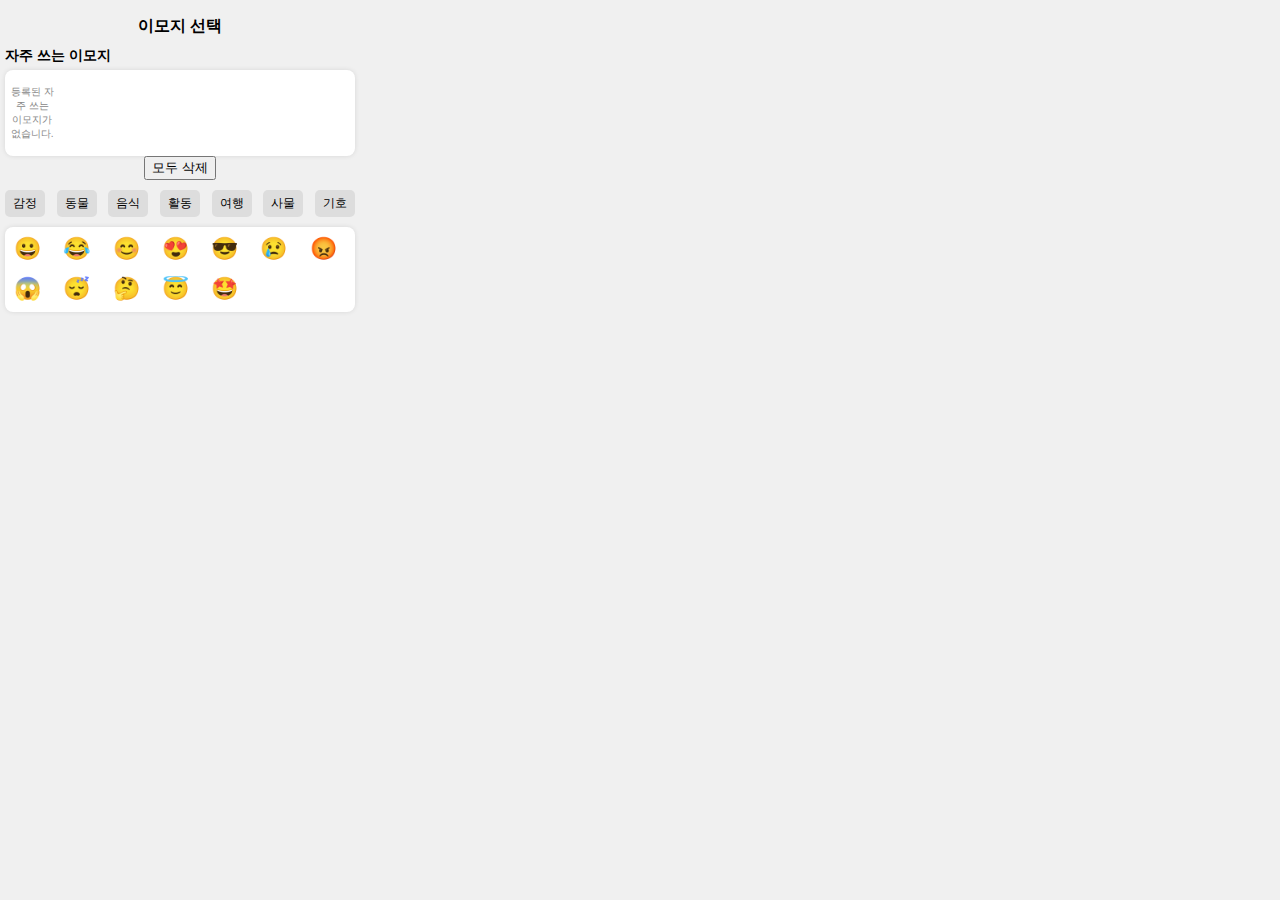
==== index.html @ 8e3b3f69 "Update index.html" ====
<!DOCTYPE html>
<html lang="ko">
<head>
    <meta charset="UTF-8">
    <meta name="viewport" content="width=device-width, initial-scale=1.0">
    <title>이모지 선택</title>
    <link rel="stylesheet" href="styles.css">
</head>
<body>
    <h1>이모지 선택</h1>
    <div id="frequent-title" class="title">자주 쓰는 이모지</div>
    <div id="frequent-emojis" class="emoji-container"></div>
    <button id="clear-frequent" class="clear-button">모두 삭제</button>
    <div class="tabs">
        <div class="tab" data-category="smileys">감정</div>
        <div class="tab" data-category="animals">동물</div>
        <div class="tab" data-category="food">음식</div>
        <div class="tab" data-category="activities">활동</div>
        <div class="tab" data-category="travel">여행</div>
        <div class="tab" data-category="objects">사물</div>
        <div class="tab" data-category="symbols">기호</div>
    </div>
    <div id="emoji-container" class="emoji-container"></div>
    <div id="toast" class="toast">이모지가 클립보드에 복사되었습니다!</div>
    <script src="emoji.js"></script>
    <script src="popup.js"></script>
</body>
</html>
---- styles.css ----
body {
    font-family: Arial, sans-serif;
    padding: 5px;
    text-align: center;
    background-color: #f0f0f0;
    margin: 0;
    width: 350px;
}

h1 {
    font-size: 16px;
    margin-bottom: 10px;
}

.title {
    font-size: 14px;
    font-weight: bold;
    margin-top: 10px;
    margin-bottom: 5px;
    text-align: left;
}

.tabs {
    display: flex;
    justify-content: space-between;
    margin-top: 10px;
    margin-bottom: 10px;
}

.tab {
    cursor: pointer;
    padding: 5px 8px;
    background-color: #ddd;
    border-radius: 5px;
    transition: background-color 0.2s;
    font-size: 12px;
}

.tab:hover {
    background-color: #bbb;
}

.tab.active {
    background-color: #bbb;
}

.emoji-container {
    display: grid;
    grid-template-columns: repeat(7, 1fr);
    gap: 5px;
    max-height: 200px;
    overflow-y: auto;
    padding: 5px;
    background-color: #fff;
    border-radius: 8px;
    box-shadow: 0 0 5px rgba(0, 0, 0, 0.1);
}

.emoji {
    font-size: 22px;
    cursor: pointer;
    display: flex;
    align-items: center;
    justify-content: center;
    width: 35px;
    height: 35px;
    transition: transform 0.2s;
}

.emoji:hover {
    transform: scale(1.2);
}

/* 자주 쓰는 이모지가 없을 때 */
.no-frequent {
    font-size: 10px;
    color: #888;
    margin: 10px 0;
}

/* 토스트 메시지 스타일 */
.toast {
    visibility: hidden;
    min-width: 200px;
    background-color: #333;
    color: #fff;
    text-align: center;
    border-radius: 4px;
    padding: 10px;
    position: fixed;
    z-index: 1;
    bottom: 30px;
    left: 50%;
    transform: translateX(-50%);
    font-size: 14px;
}

.toast.show {
    visibility: visible;
    animation: fadein 0.5s, fadeout 0.5s 2.5s;
}

@keyframes fadein {
    from {bottom: 0; opacity: 0;}
    to {bottom: 30px; opacity: 1;}
}

@keyframes fadeout {
    from {bottom: 30px; opacity: 1;}
    to {bottom: 0; opacity: 0;}
}
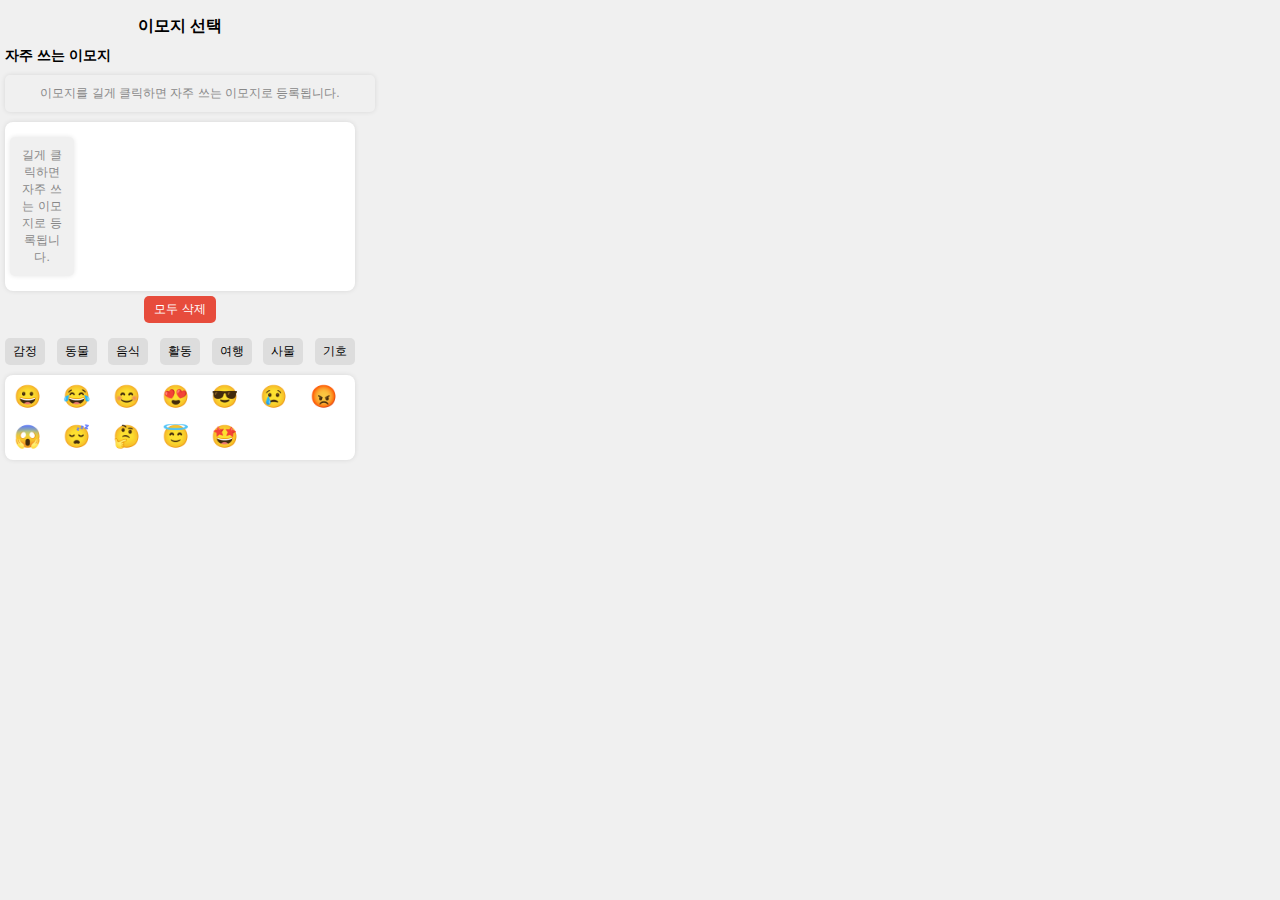
==== commit 203e7b06: "Update index.html" ====
--- a/index.html
+++ b/index.html
@@ -9,6 +9,7 @@
 <body>
     <h1>이모지 선택</h1>
     <div id="frequent-title" class="title">자주 쓰는 이모지</div>
+    <div id="no-frequent-message" class="no-frequent">이모지를 길게 클릭하면 자주 쓰는 이모지로 등록됩니다.</div>
     <div id="frequent-emojis" class="emoji-container"></div>
     <button id="clear-frequent" class="clear-button">모두 삭제</button>
     <div class="tabs">
--- a/styles.css
+++ b/styles.css
@@ -18,6 +18,22 @@
     margin-top: 10px;
     margin-bottom: 5px;
     text-align: left;
+}
+
+.clear-button {
+    background-color: #e74c3c;
+    color: white;
+    border: none;
+    padding: 5px 10px;
+    border-radius: 5px;
+    margin: 5px 0;
+    cursor: pointer;
+    font-size: 12px;
+    transition: background-color 0.3s;
+}
+
+.clear-button:hover {
+    background-color: #c0392b;
 }
 
 .tabs {
@@ -71,14 +87,23 @@
     transform: scale(1.2);
 }
 
-/* 자주 쓰는 이모지가 없을 때 */
+/* 자주 쓰는 이모지가 없을 때 메시지 스타일 */
 .no-frequent {
-    font-size: 10px;
+    font-size: 12px;
     color: #888;
     margin: 10px 0;
+    text-align: center;
+    width: 100%;
+    display: flex;
+    justify-content: center;
+    align-items: center;
+    padding: 10px;
+    background-color: #f0f0f0;
+    border-radius: 5px;
+    box-shadow: 0 0 5px rgba(0, 0, 0, 0.1);
 }
 
-/* 토스트 메시지 스타일 */
+
 .toast {
     visibility: hidden;
     min-width: 200px;
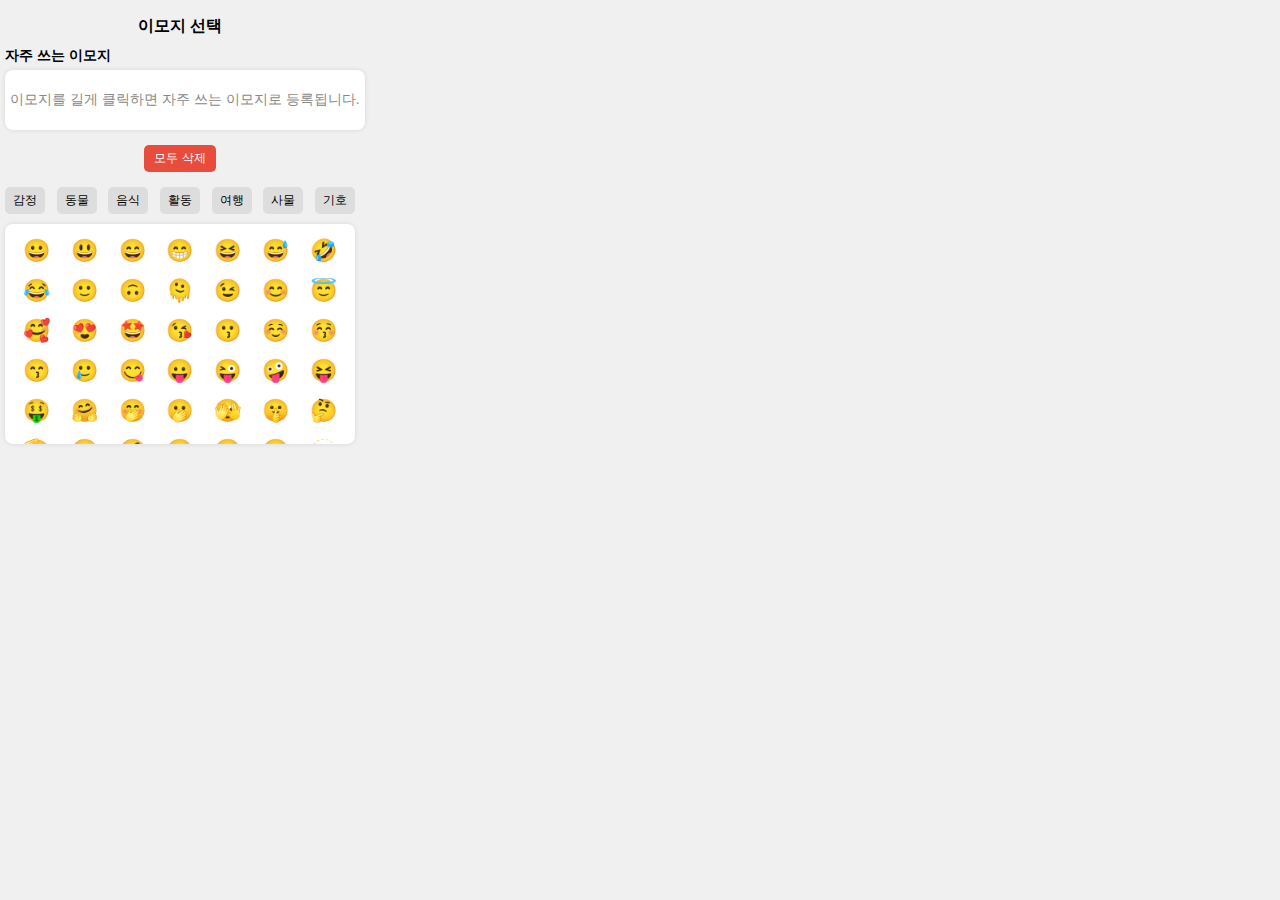
==== commit c5e29c26: "Update index.html" ====
--- a/index.html
+++ b/index.html
@@ -3,7 +3,7 @@
 <head>
     <meta charset="UTF-8">
     <meta name="viewport" content="width=device-width, initial-scale=1.0">
-    <title>이모지 선택</title>
+    <title>Quick-moji</title>
     <link rel="stylesheet" href="styles.css">
 </head>
 <body>
--- a/styles.css
+++ b/styles.css
@@ -66,11 +66,33 @@
     gap: 5px;
     max-height: 200px;
     overflow-y: auto;
-    padding: 5px;
+    padding: 10px;
     background-color: #fff;
     border-radius: 8px;
     box-shadow: 0 0 5px rgba(0, 0, 0, 0.1);
+    margin-bottom: 10px;
+    align-items: center;
+    justify-items: center;
 }
+
+/* 자주 쓰는 이모지가 없을 때 메시지 스타일 */
+/* no-frequent 클래스가 div 요소에 적용되도록 명시도 높이기 */
+div#no-frequent-message.no-frequent {
+    display: flex; /* flex를 설정 */
+    align-items: center; /* 수직 중앙 정렬 */
+    justify-content: center; /* 수평 중앙 정렬 */
+    height: 50px;
+    font-size: 14px;
+    color: #888;
+    background-color: #fff;
+    border-radius: 8px;
+    box-shadow: 0 0 5px rgba(0, 0, 0, 0.1);
+    margin-bottom: 10px;
+    padding: 5px;
+    width: 100%;
+    flex-direction: row; /* flex 방향을 명확하게 설정 */
+}
+
 
 .emoji {
     font-size: 22px;
@@ -87,25 +109,9 @@
     transform: scale(1.2);
 }
 
-/* 자주 쓰는 이모지가 없을 때 메시지 스타일 */
-.no-frequent {
-    font-size: 12px;
-    color: #888;
-    margin: 10px 0;
-    text-align: center;
-    width: 100%;
-    display: flex;
-    justify-content: center;
-    align-items: center;
-    padding: 10px;
-    background-color: #f0f0f0;
-    border-radius: 5px;
-    box-shadow: 0 0 5px rgba(0, 0, 0, 0.1);
-}
-
-
+/* 토스트 메시지 스타일 */
 .toast {
-    visibility: hidden;
+    visibility: hidden; /* 기본적으로 숨김 */
     min-width: 200px;
     background-color: #333;
     color: #fff;
@@ -118,11 +124,14 @@
     left: 50%;
     transform: translateX(-50%);
     font-size: 14px;
+    transition: opacity 0.5s ease-in-out, visibility 0s linear 0.5s;
+    opacity: 0;
 }
 
 .toast.show {
     visibility: visible;
-    animation: fadein 0.5s, fadeout 0.5s 2.5s;
+    opacity: 1;
+    transition: opacity 0.5s ease-in-out;
 }
 
 @keyframes fadein {
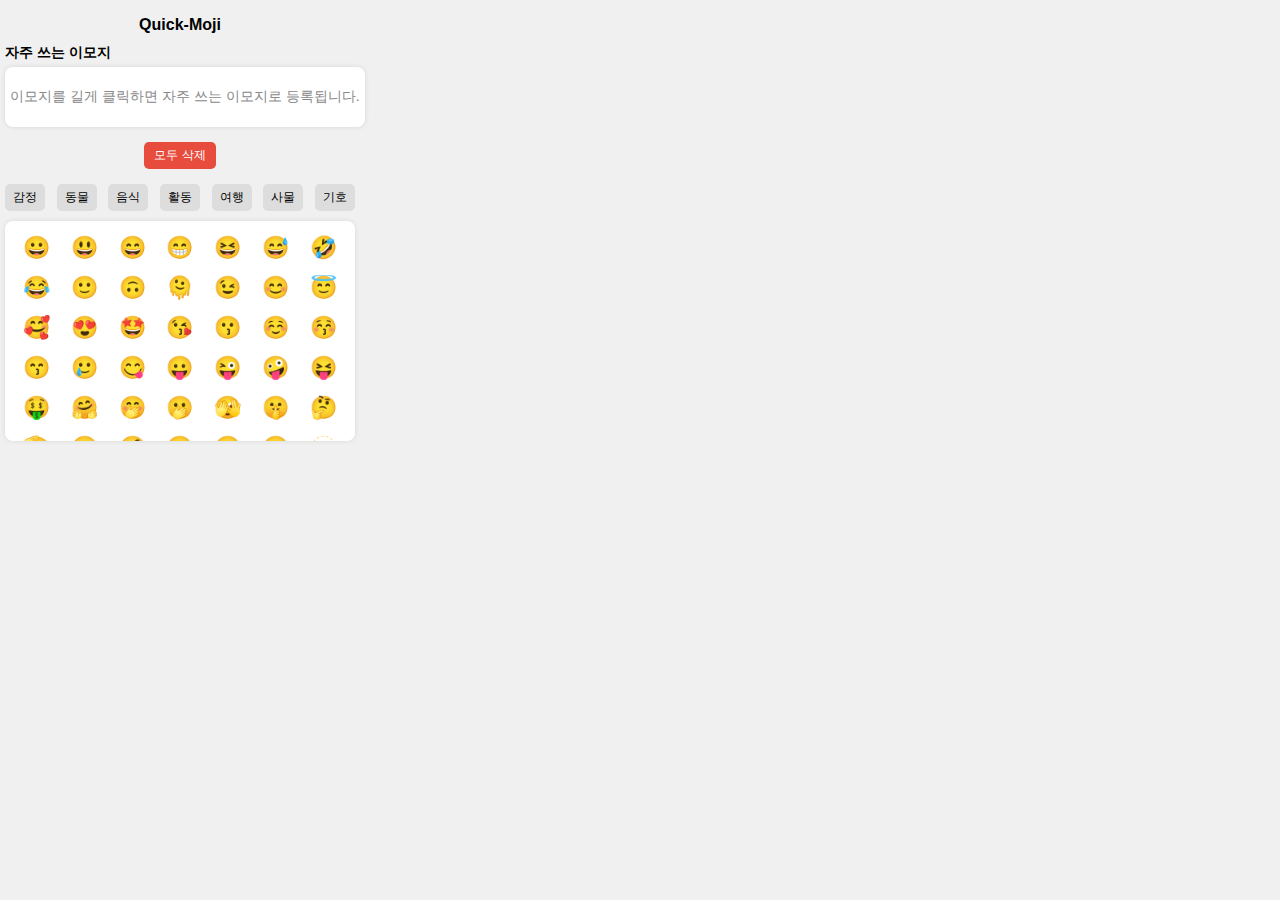
==== commit ff8b0587: "Update index.html" ====
--- a/index.html
+++ b/index.html
@@ -7,7 +7,7 @@
     <link rel="stylesheet" href="styles.css">
 </head>
 <body>
-    <h1>이모지 선택</h1>
+    <h1>Quick-Moji</h1>
     <div id="frequent-title" class="title">자주 쓰는 이모지</div>
     <div id="no-frequent-message" class="no-frequent">이모지를 길게 클릭하면 자주 쓰는 이모지로 등록됩니다.</div>
     <div id="frequent-emojis" class="emoji-container"></div>
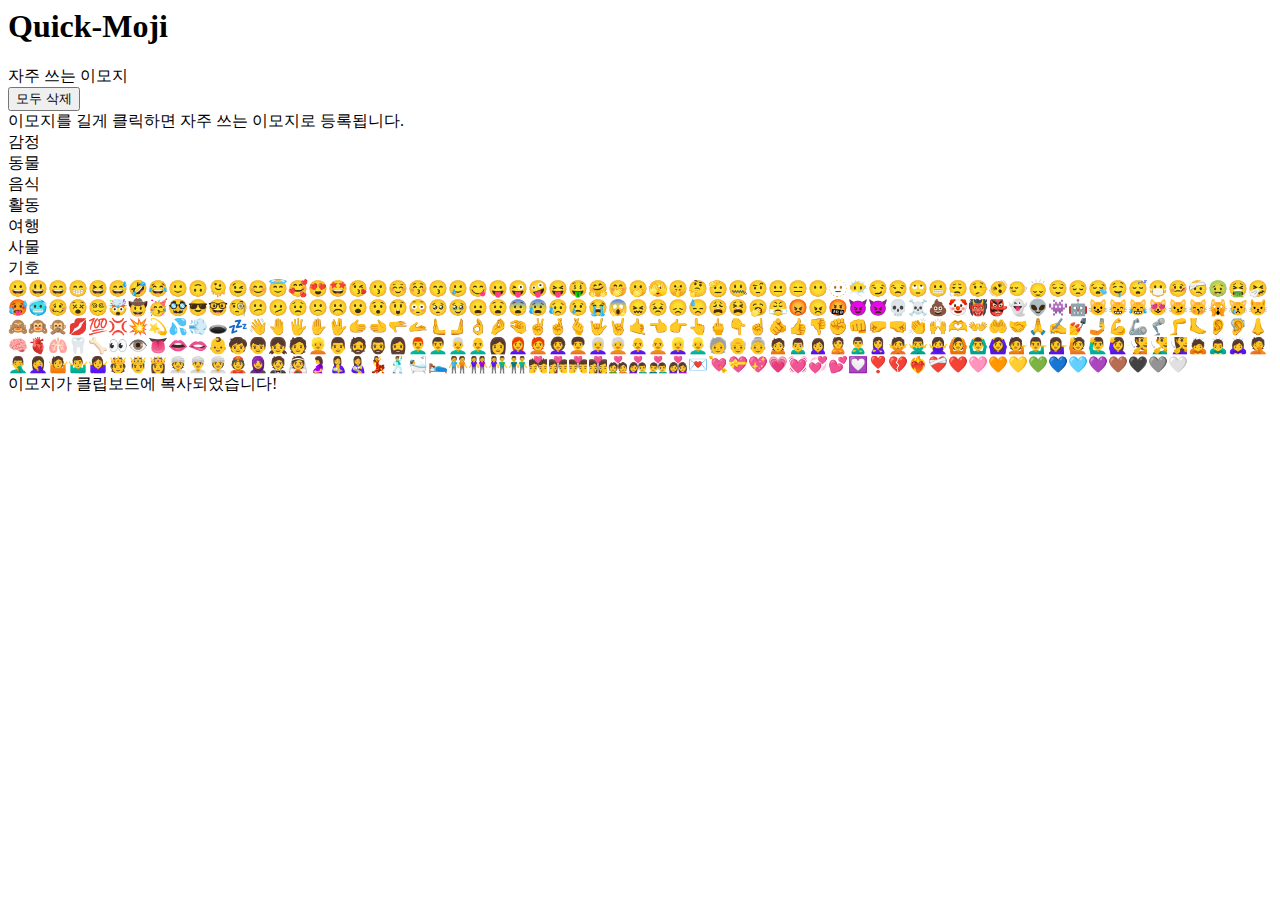
==== commit 56d3dcba: "Update index.html" ====
--- a/index.html
+++ b/index.html
@@ -1,17 +1,11 @@
-<!DOCTYPE html>
-<html lang="ko">
-<head>
-    <meta charset="UTF-8">
-    <meta name="viewport" content="width=device-width, initial-scale=1.0">
-    <title>Quick-moji</title>
-    <link rel="stylesheet" href="styles.css">
-</head>
 <body>
     <h1>Quick-Moji</h1>
-    <div id="frequent-title" class="title">자주 쓰는 이모지</div>
+    <div class="frequent-header">
+        <div id="frequent-title" class="title">자주 쓰는 이모지</div>
+        <button id="clear-frequent" class="clear-button">모두 삭제</button>
+    </div>
     <div id="no-frequent-message" class="no-frequent">이모지를 길게 클릭하면 자주 쓰는 이모지로 등록됩니다.</div>
     <div id="frequent-emojis" class="emoji-container"></div>
-    <button id="clear-frequent" class="clear-button">모두 삭제</button>
     <div class="tabs">
         <div class="tab" data-category="smileys">감정</div>
         <div class="tab" data-category="animals">동물</div>
@@ -26,4 +20,3 @@
     <script src="emoji.js"></script>
     <script src="popup.js"></script>
 </body>
-</html>
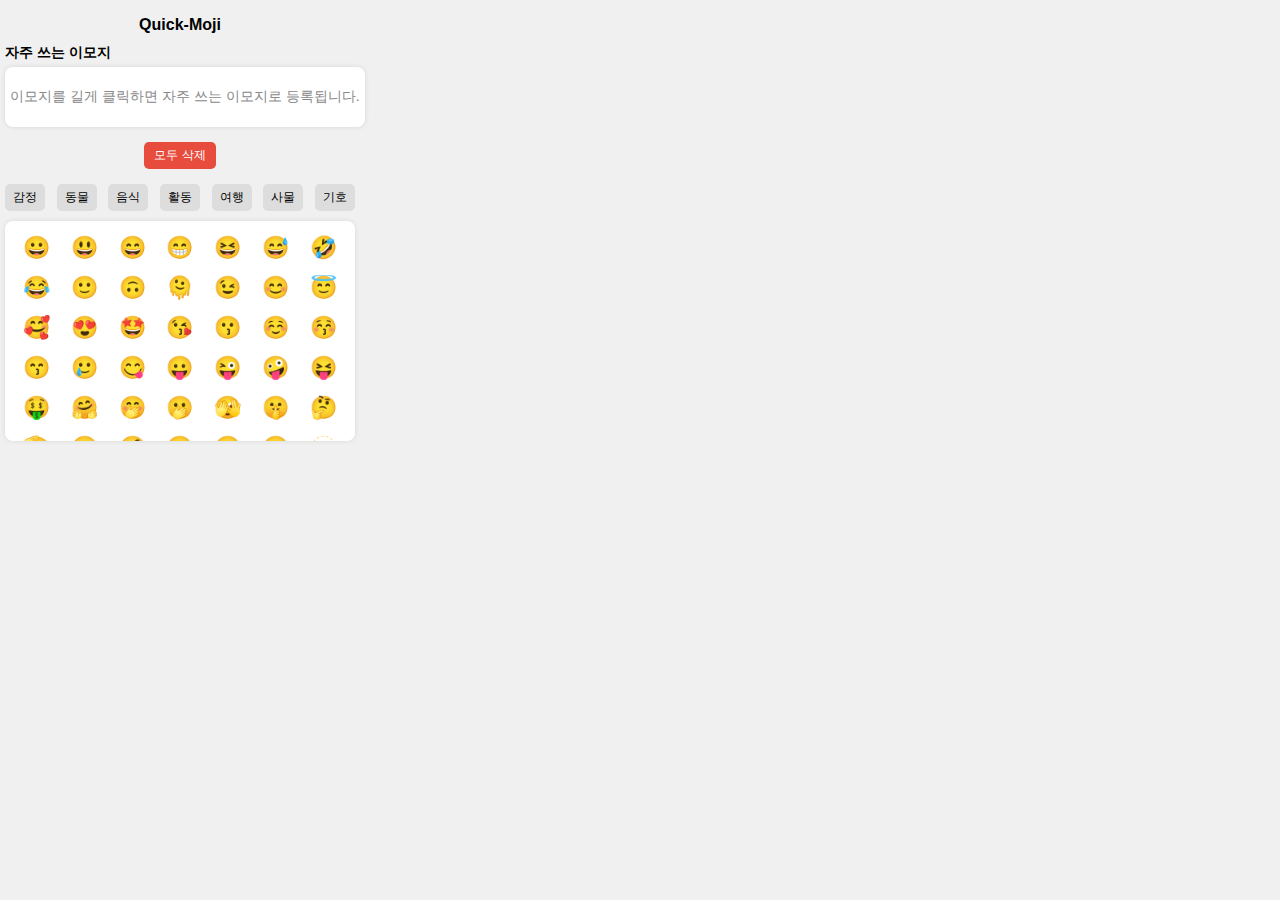
==== commit aa3a5915: "Update index.html" ====
--- a/index.html
+++ b/index.html
@@ -1,11 +1,17 @@
+<!DOCTYPE html>
+<html lang="ko">
+<head>
+    <meta charset="UTF-8">
+    <meta name="viewport" content="width=device-width, initial-scale=1.0">
+    <title>Quick-moji</title>
+    <link rel="stylesheet" href="styles.css">
+</head>
 <body>
     <h1>Quick-Moji</h1>
-    <div class="frequent-header">
-        <div id="frequent-title" class="title">자주 쓰는 이모지</div>
-        <button id="clear-frequent" class="clear-button">모두 삭제</button>
-    </div>
+    <div id="frequent-title" class="title">자주 쓰는 이모지</div>
     <div id="no-frequent-message" class="no-frequent">이모지를 길게 클릭하면 자주 쓰는 이모지로 등록됩니다.</div>
     <div id="frequent-emojis" class="emoji-container"></div>
+    <button id="clear-frequent" class="clear-button">모두 삭제</button>
     <div class="tabs">
         <div class="tab" data-category="smileys">감정</div>
         <div class="tab" data-category="animals">동물</div>
@@ -20,3 +26,4 @@
     <script src="emoji.js"></script>
     <script src="popup.js"></script>
 </body>
+</html>
--- a/styles.css
+++ b/styles.css
@@ -0,0 +1,142 @@
+body {
+    font-family: Arial, sans-serif;
+    padding: 5px;
+    text-align: center;
+    background-color: #f0f0f0;
+    margin: 0;
+    width: 350px;
+}
+
+h1 {
+    font-size: 16px;
+    margin-bottom: 10px;
+}
+
+.title {
+    font-size: 14px;
+    font-weight: bold;
+    margin-top: 10px;
+    margin-bottom: 5px;
+    text-align: left;
+}
+
+.clear-button {
+    background-color: #e74c3c;
+    color: white;
+    border: none;
+    padding: 5px 10px;
+    border-radius: 5px;
+    margin: 5px 0;
+    cursor: pointer;
+    font-size: 12px;
+    transition: background-color 0.3s;
+}
+
+.clear-button:hover {
+    background-color: #c0392b;
+}
+
+.tabs {
+    display: flex;
+    justify-content: space-between;
+    margin-top: 10px;
+    margin-bottom: 10px;
+}
+
+.tab {
+    cursor: pointer;
+    padding: 5px 8px;
+    background-color: #ddd;
+    border-radius: 5px;
+    transition: background-color 0.2s;
+    font-size: 12px;
+}
+
+.tab:hover {
+    background-color: #bbb;
+}
+
+.tab.active {
+    background-color: #bbb;
+}
+
+.emoji-container {
+    display: grid;
+    grid-template-columns: repeat(7, 1fr);
+    gap: 5px;
+    max-height: 200px;
+    overflow-y: auto;
+    padding: 10px;
+    background-color: #fff;
+    border-radius: 8px;
+    box-shadow: 0 0 5px rgba(0, 0, 0, 0.1);
+    margin-bottom: 10px;
+    align-items: center;
+    justify-items: center;
+}
+
+/* 자주 쓰는 이모지가 없을 때 메시지 스타일 */
+.no-frequent {
+    display: flex;
+    align-items: center;
+    justify-content: center;
+    height: 50px;
+    font-size: 14px;
+    color: #888;
+    background-color: #fff;
+    border-radius: 8px;
+    box-shadow: 0 0 5px rgba(0, 0, 0, 0.1);
+    margin-bottom: 10px;
+    padding: 5px;
+    width: 100%;
+}
+
+.emoji {
+    font-size: 22px;
+    cursor: pointer;
+    display: flex;
+    align-items: center;
+    justify-content: center;
+    width: 35px;
+    height: 35px;
+    transition: transform 0.2s;
+}
+
+.emoji:hover {
+    transform: scale(1.2);
+}
+
+/* 토스트 메시지 스타일 */
+.toast {
+    visibility: hidden; /* 기본적으로 숨김 */
+    min-width: 200px;
+    background-color: #333;
+    color: #fff;
+    text-align: center;
+    border-radius: 4px;
+    padding: 10px;
+    position: fixed;
+    z-index: 1;
+    bottom: 30px;
+    left: 50%;
+    transform: translateX(-50%);
+    font-size: 14px;
+    transition: opacity 0.5s ease-in-out, visibility 0s linear 0.5s;
+    opacity: 0;
+}
+
+.toast.show {
+    visibility: visible;
+    opacity: 1;
+    transition: opacity 0.5s ease-in-out;
+}
+
+@keyframes fadein {
+    from {bottom: 0; opacity: 0;}
+    to {bottom: 30px; opacity: 1;}
+}
+
+@keyframes fadeout {
+    from {bottom: 30px; opacity: 1;}
+    to {bottom: 0; opacity: 0;}
+}
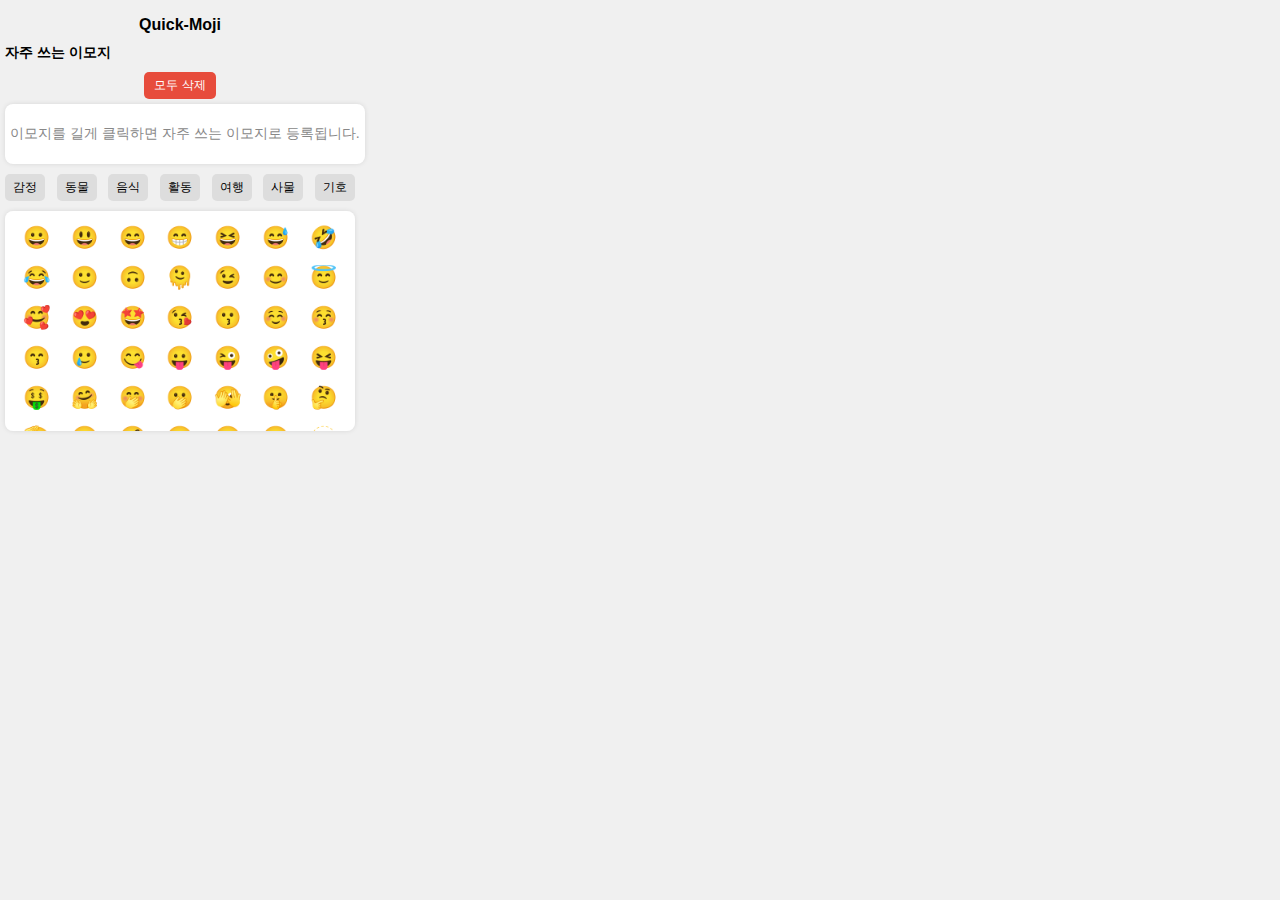
==== commit 44612e0a: "Update index.html" ====
--- a/index.html
+++ b/index.html
@@ -8,10 +8,12 @@
 </head>
 <body>
     <h1>Quick-Moji</h1>
-    <div id="frequent-title" class="title">자주 쓰는 이모지</div>
+    <div class="frequent-header">
+        <div id="frequent-title" class="title">자주 쓰는 이모지</div>
+        <button id="clear-frequent" class="clear-button">모두 삭제</button>
+    </div>
     <div id="no-frequent-message" class="no-frequent">이모지를 길게 클릭하면 자주 쓰는 이모지로 등록됩니다.</div>
     <div id="frequent-emojis" class="emoji-container"></div>
-    <button id="clear-frequent" class="clear-button">모두 삭제</button>
     <div class="tabs">
         <div class="tab" data-category="smileys">감정</div>
         <div class="tab" data-category="animals">동물</div>
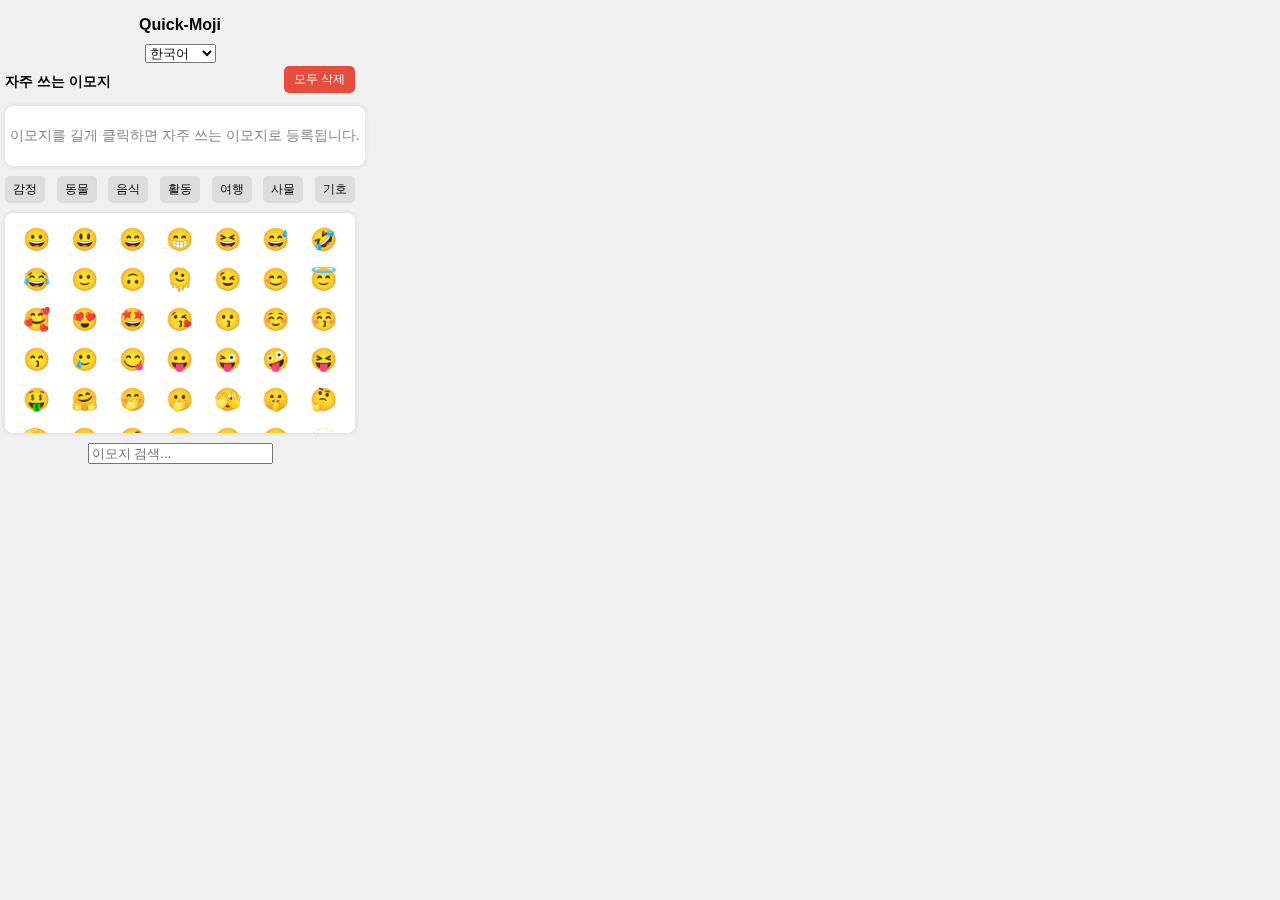
==== commit c0969250: "Update index.html" ====
--- a/index.html
+++ b/index.html
@@ -8,12 +8,26 @@
 </head>
 <body>
     <h1>Quick-Moji</h1>
+    
+    <!-- 언어 선택 드롭다운 -->
+    <div>
+        <select id="language-select">
+            <option value="ko">한국어</option>
+            <option value="en">English</option>
+            <option value="es">Español</option>
+            <!-- 필요한 언어 추가 -->
+        </select>
+    </div>
+
+    <!-- 자주 쓰는 이모지 -->
     <div class="frequent-header">
         <div id="frequent-title" class="title">자주 쓰는 이모지</div>
         <button id="clear-frequent" class="clear-button">모두 삭제</button>
     </div>
     <div id="no-frequent-message" class="no-frequent">이모지를 길게 클릭하면 자주 쓰는 이모지로 등록됩니다.</div>
     <div id="frequent-emojis" class="emoji-container"></div>
+
+    <!-- 이모지 카테고리 -->
     <div class="tabs">
         <div class="tab" data-category="smileys">감정</div>
         <div class="tab" data-category="animals">동물</div>
@@ -24,7 +38,15 @@
         <div class="tab" data-category="symbols">기호</div>
     </div>
     <div id="emoji-container" class="emoji-container"></div>
+
+    <!-- 이모지 검색창 추가 -->
+    <div>
+        <input type="text" id="emoji-search" placeholder="이모지 검색..." />
+    </div>
+
+    <!-- 토스트 메시지 -->
     <div id="toast" class="toast">이모지가 클립보드에 복사되었습니다!</div>
+
     <script src="emoji.js"></script>
     <script src="popup.js"></script>
 </body>
--- a/styles.css
+++ b/styles.css
@@ -20,13 +20,20 @@
     text-align: left;
 }
 
+.frequent-header {
+    display: flex;
+    justify-content: space-between; /* 양 끝에 배치 */
+    align-items: center; /* 수직 중앙 정렬 */
+    margin-bottom: 10px;
+}
+
+
 .clear-button {
     background-color: #e74c3c;
     color: white;
     border: none;
     padding: 5px 10px;
     border-radius: 5px;
-    margin: 5px 0;
     cursor: pointer;
     font-size: 12px;
     transition: background-color 0.3s;
